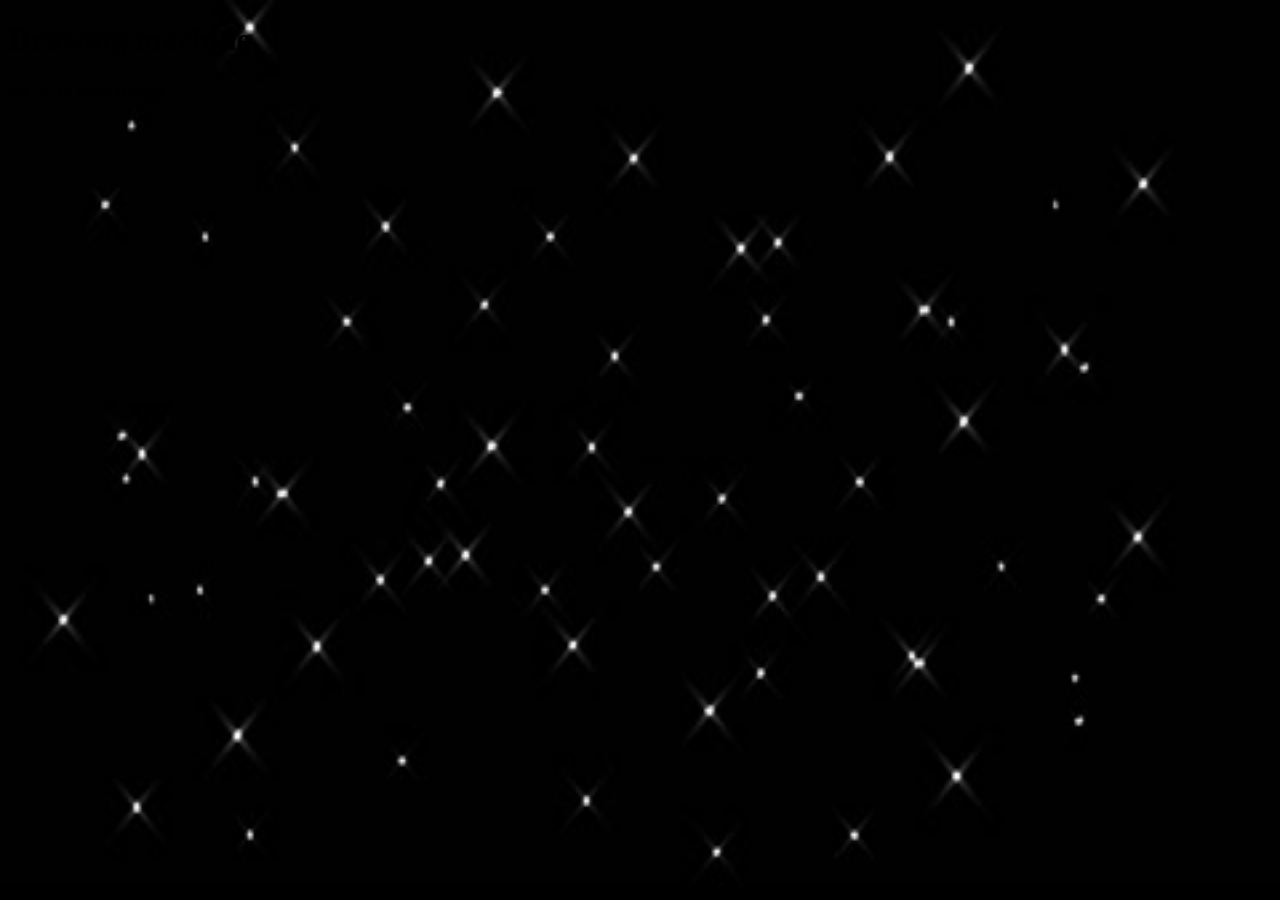
==== index.html @ f1bce15c "full scree n update" ====
<!DOCTYPE html><html><head>
    <script src="p5.js"></script>
    <script src="p5.dom.min.js"></script>
    <script src="p5.sound.min.js"></script>
    <link rel="stylesheet" type="text/css" href="style.css">
    <meta charset="utf-8">

  </head>

  <body>

<h1>Drawing machine </h1>
<h3> hit  's' to save image</h3>
  <script src="sketch.js"></script>
</body></html>
---- style.css ----
html,{

  margin: 0;
  padding: 0;
}
 /* body {

   margin: 100px auto 0 auto;
   width: 80%;
   text-align: center;
   font-family: times, serif; font-size:14pt; font-style:italic
      color: white
 }*/
canvas {
  margin: auto;
top: 0;
left:0;
position: absolute;
z-index: -1;

}
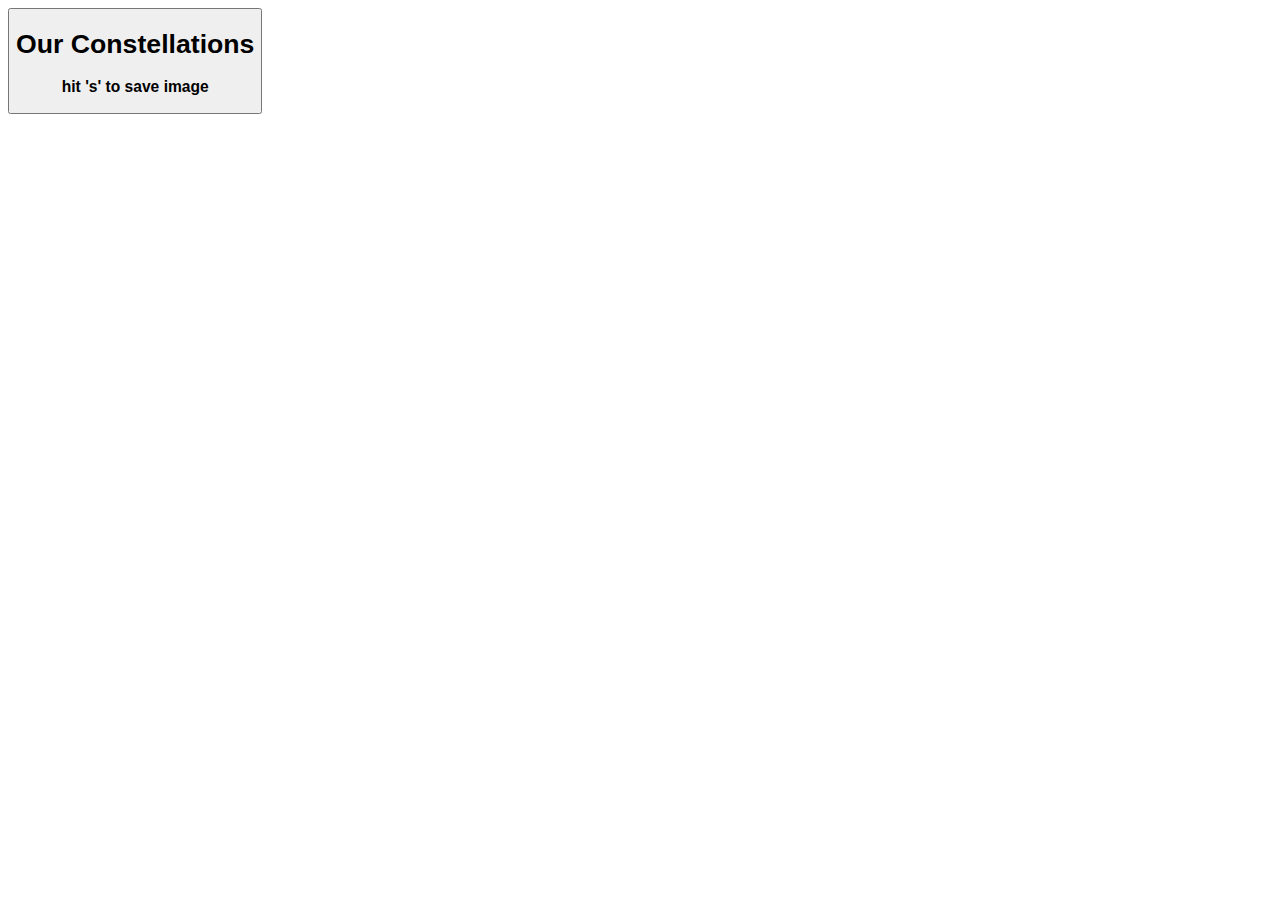
==== commit bd9ac189: "starting screen update" ====
--- a/index.html
+++ b/index.html
@@ -1,15 +1,25 @@
-<!DOCTYPE html><html><head>
-    <script src="p5.js"></script>
-    <script src="p5.dom.min.js"></script>
-    <script src="p5.sound.min.js"></script>
-    <link rel="stylesheet" type="text/css" href="style.css">
-    <meta charset="utf-8">
+<!DOCTYPE html>
+<html>
 
-  </head>
+<head>
+  <script src="p5.js"></script>
+  <script src="p5.dom.min.js"></script>
+  <script src="p5.sound.min.js"></script>
+  <link rel="stylesheet" type="text/css" href="style.css">
+  <meta charset="utf-8">
 
-  <body>
+</head>
+<a href="drawingMachine.html"><button class="btn">
 
-<h1>Drawing machine </h1>
-<h3> hit  's' to save image</h3>
-  <script src="sketch.js"></script>
-</body></html>
+    <body>
+
+
+
+      <h1> Our Constellations </h1>
+      <h3> hit 's' to save image</h3>
+
+
+  </button></a>
+</body>
+
+</html>
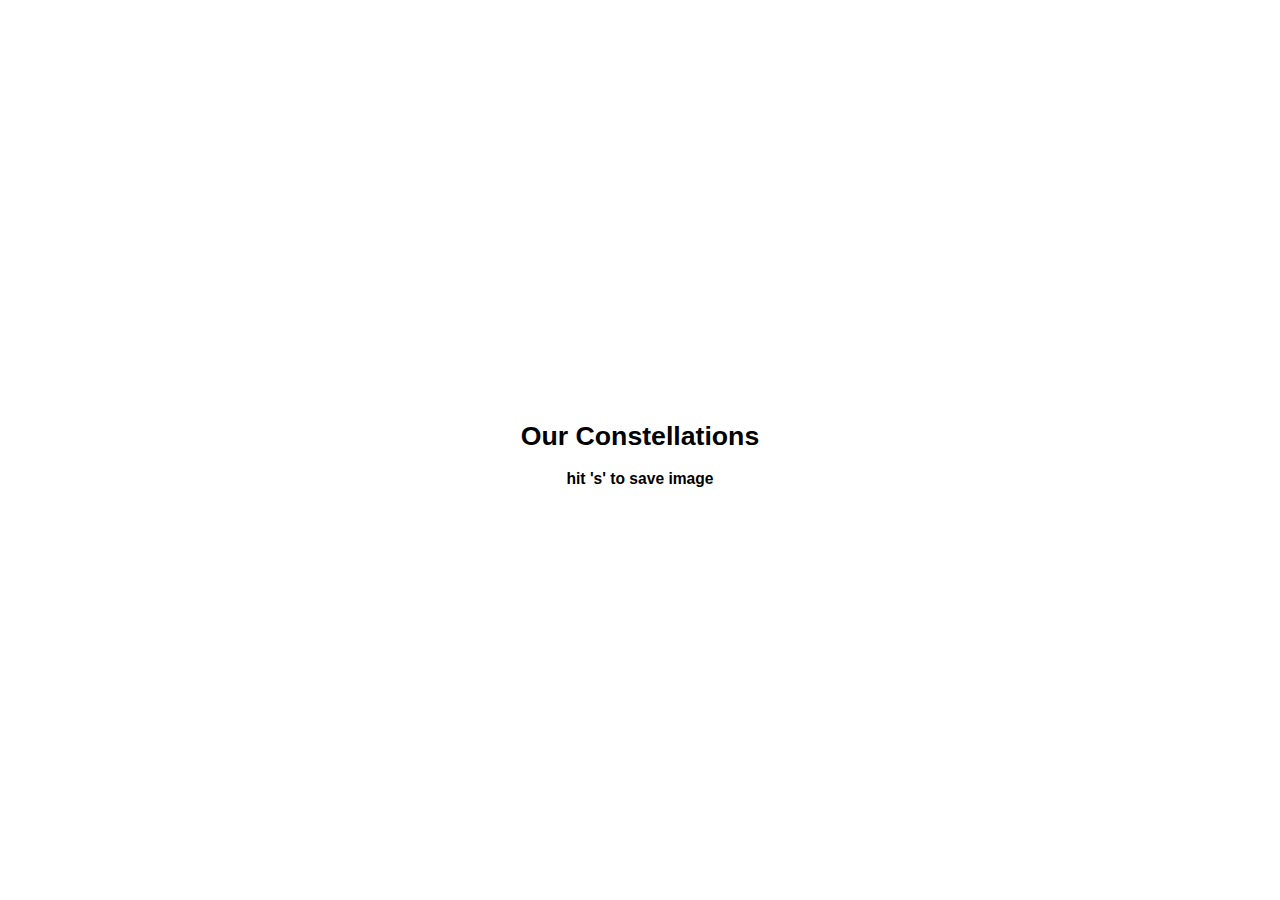
==== commit 8a1d4e8b: "html update" ====
--- a/index.html
+++ b/index.html
@@ -11,7 +11,7 @@
 </head>
 <a href="drawingMachine.html"><button class="btn">
 
-    <body>
+    <body class = "body">
 
 
 
--- a/style.css
+++ b/style.css
@@ -3,14 +3,14 @@
   margin: 0;
   padding: 0;
 }
- /* body {
+  .body {
 
-   margin: 100px auto 0 auto;
+ margin: 100px auto 0 auto;
    width: 80%;
    text-align: center;
    font-family: times, serif; font-size:14pt; font-style:italic
       color: white
- }*/
+ }
 canvas {
   margin: auto;
 top: 0;
@@ -19,3 +19,15 @@
 z-index: -1;
 
 }
+.btn{
+
+width: 100%;
+height:706px;
+background-color: white;
+cursor: pointer;
+border:none;
+margin-left: auto;
+margin-right: auto;
+margin-top: auto;
+margin-bottom: auto;
+}
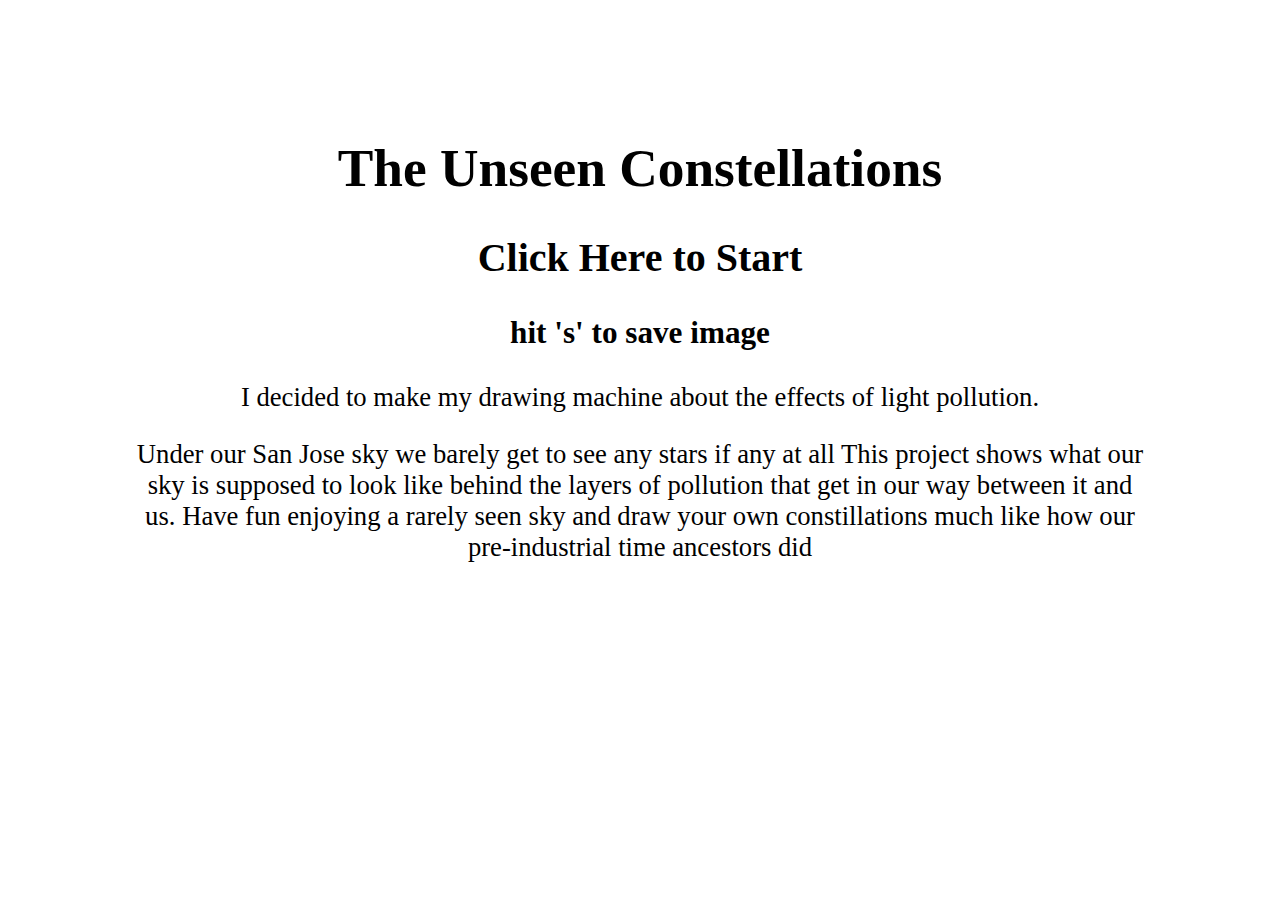
==== commit d5ad2697: "html update" ====
--- a/index.html
+++ b/index.html
@@ -15,10 +15,16 @@
 
 
 
-      <h1> Our Constellations </h1>
+      <h1> The Unseen Constellations </h1>
+      <h2>Click Here to Start</h2>
       <h3> hit 's' to save image</h3>
-
-
+<p> I decided to make my drawing machine about the effects of light pollution.
+</p>
+<p1>Under our San Jose sky we barely get to see any stars if any at all
+This project shows what our sky is supposed to look like behind the
+layers of pollution that get in our way between it and us. </p1>
+<p2>Have fun enjoying a rarely seen sky and draw your own constillations much
+like how our pre-industrial time ancestors did</p2>
   </button></a>
 </body>
 
--- a/style.css
+++ b/style.css
@@ -22,12 +22,12 @@
 .btn{
 
 width: 100%;
-height:706px;
+height:100%;
 background-color: white;
 cursor: pointer;
 border:none;
-margin-left: auto;
-margin-right: auto;
-margin-top: auto;
-margin-bottom: auto;
+margin:none
+  text-align: center;
+  font-family: georgia, serif; font-size:20pt; font-style:italic
+     color: white
 }
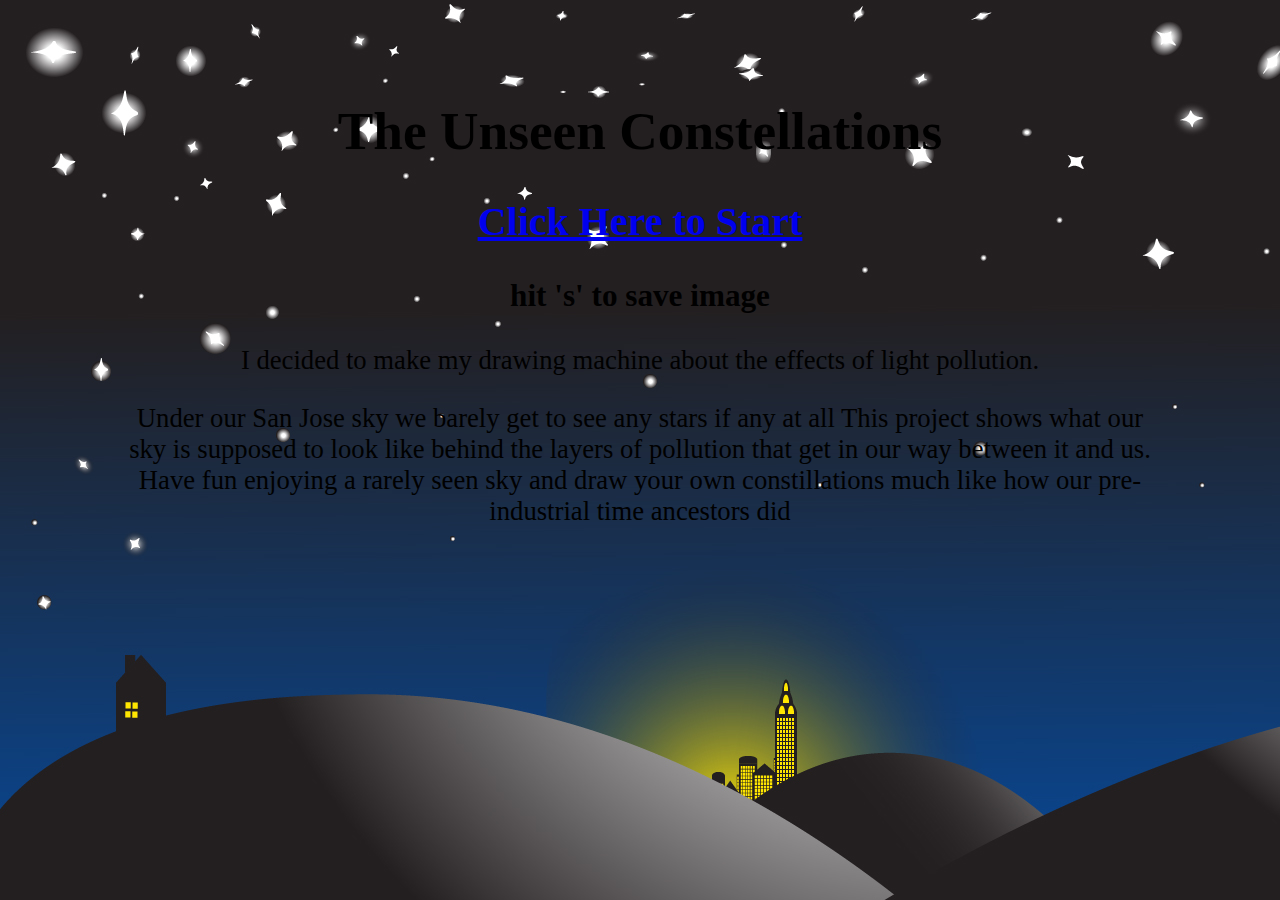
==== commit 934a1709: "final" ====
--- a/index.html
+++ b/index.html
@@ -9,14 +9,14 @@
   <meta charset="utf-8">
 
 </head>
-<a href="drawingMachine.html"><button class="btn">
 
-    <body class = "body">
+
+<body class = "body">
 
 
 
       <h1> The Unseen Constellations </h1>
-      <h2>Click Here to Start</h2>
+      <a href="drawingMachine.html"><h2>Click Here to Start</h2></a>
       <h3> hit 's' to save image</h3>
 <p> I decided to make my drawing machine about the effects of light pollution.
 </p>
@@ -25,7 +25,8 @@
 layers of pollution that get in our way between it and us. </p1>
 <p2>Have fun enjoying a rarely seen sky and draw your own constillations much
 like how our pre-industrial time ancestors did</p2>
-  </button></a>
 </body>
 
+
+
 </html>
--- a/style.css
+++ b/style.css
@@ -1,33 +1,35 @@
-html,{
-
+html, {
   margin: 0;
   padding: 0;
 }
-  .body {
 
- margin: 100px auto 0 auto;
-   width: 80%;
-   text-align: center;
-   font-family: times, serif; font-size:14pt; font-style:italic
-      color: white
- }
+.body {
+  background-image: url("images/intro-screen.jpg");
+  margin: 100px auto 0 auto;
+  width: 80%;
+  text-align: center;
+  font-family: georgia, serif;
+  font-size: 20pt;
+
+}
+
 canvas {
   margin: auto;
-top: 0;
-left:0;
-position: absolute;
-z-index: -1;
+  top: 0;
+  left: 0;
+  position: absolute;
+  z-index: -1;
+}
 
+.btn {
+  width: 100%;
+  height: 100%;
+  background-color: none;
+  cursor: pointer;
+  border: none;
+  text-align: center;
+  font-family: georgia, serif;
+  font-size: 20pt;
+  font-style: italic;
+  color:none;
 }
-.btn{
-
-width: 100%;
-height:100%;
-background-color: white;
-cursor: pointer;
-border:none;
-margin:none
-  text-align: center;
-  font-family: georgia, serif; font-size:20pt; font-style:italic
-     color: white
-}
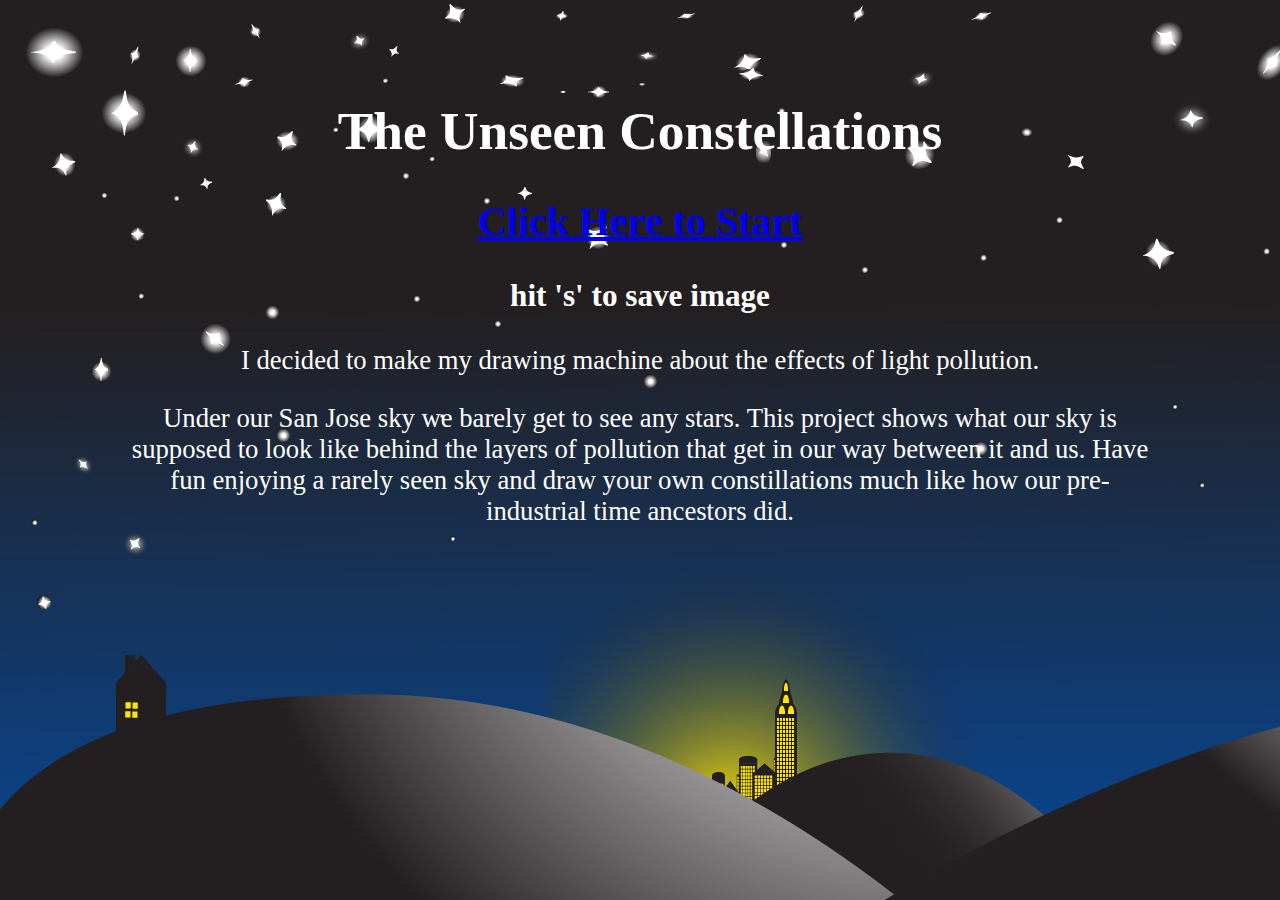
==== commit 3a7395bd: "description upd" ====
--- a/index.html
+++ b/index.html
@@ -20,11 +20,11 @@
       <h3> hit 's' to save image</h3>
 <p> I decided to make my drawing machine about the effects of light pollution.
 </p>
-<p1>Under our San Jose sky we barely get to see any stars if any at all
+<p1>Under our San Jose sky we barely get to see any stars.
 This project shows what our sky is supposed to look like behind the
 layers of pollution that get in our way between it and us. </p1>
 <p2>Have fun enjoying a rarely seen sky and draw your own constillations much
-like how our pre-industrial time ancestors did</p2>
+like how our pre-industrial time ancestors did.</p2>
 </body>
 
 
--- a/style.css
+++ b/style.css
@@ -5,12 +5,13 @@
 
 .body {
   background-image: url("images/intro-screen.jpg");
+
   margin: 100px auto 0 auto;
   width: 80%;
   text-align: center;
   font-family: georgia, serif;
   font-size: 20pt;
-
+  color: white;
 }
 
 canvas {
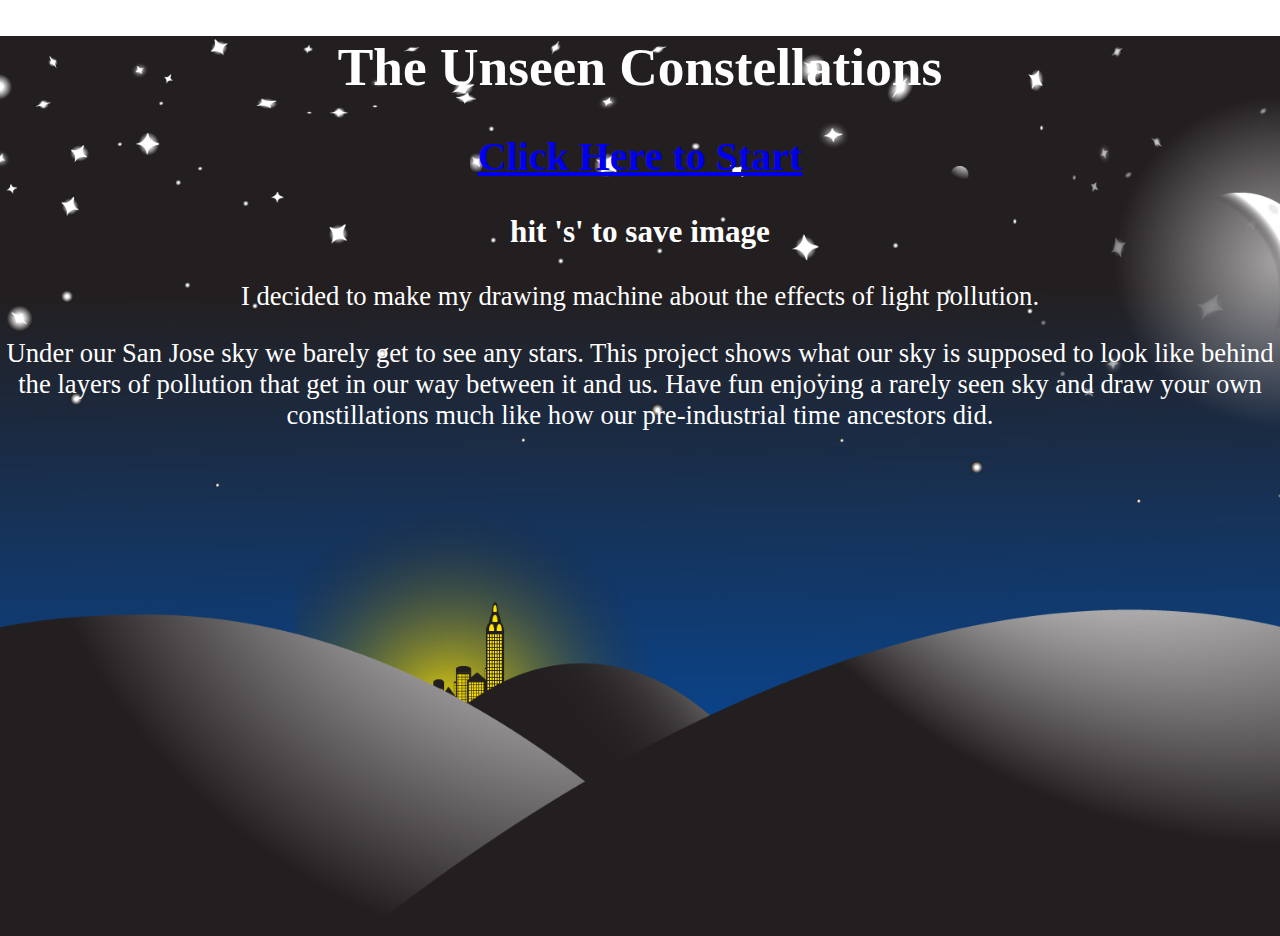
==== commit d61487eb: "html update" ====
--- a/index.html
+++ b/index.html
@@ -11,8 +11,8 @@
 </head>
 
 
-<body class = "body">
-
+<body>
+<div class="bg">
 
 
       <h1> The Unseen Constellations </h1>
@@ -25,7 +25,7 @@
 layers of pollution that get in our way between it and us. </p1>
 <p2>Have fun enjoying a rarely seen sky and draw your own constillations much
 like how our pre-industrial time ancestors did.</p2>
-</body>
+</div></body>
 
 
 
--- a/style.css
+++ b/style.css
@@ -1,26 +1,31 @@
-html, {
+html, body {
   margin: 0;
   padding: 0;
+  height: 100%;
 }
+body {
 
-.body {
-  background-image: url("images/intro-screen.jpg");
 
-  margin: 100px auto 0 auto;
-  width: 80%;
+  /* margin: 100px auto 0 auto;
+  width: 80%; */
   text-align: center;
   font-family: georgia, serif;
   font-size: 20pt;
   color: white;
 }
+.bg {
+  /* The image used */
+  background-image: url("images/intro-screen.jpg");
 
-canvas {
-  margin: auto;
-  top: 0;
-  left: 0;
-  position: absolute;
-  z-index: -1;
+  /* Full height */
+  height: 100%;
+
+  /* Center and scale the image nicely */
+  background-position: center;
+  background-repeat: no-repeat;
+  background-size: cover;
 }
+
 
 .btn {
   width: 100%;
